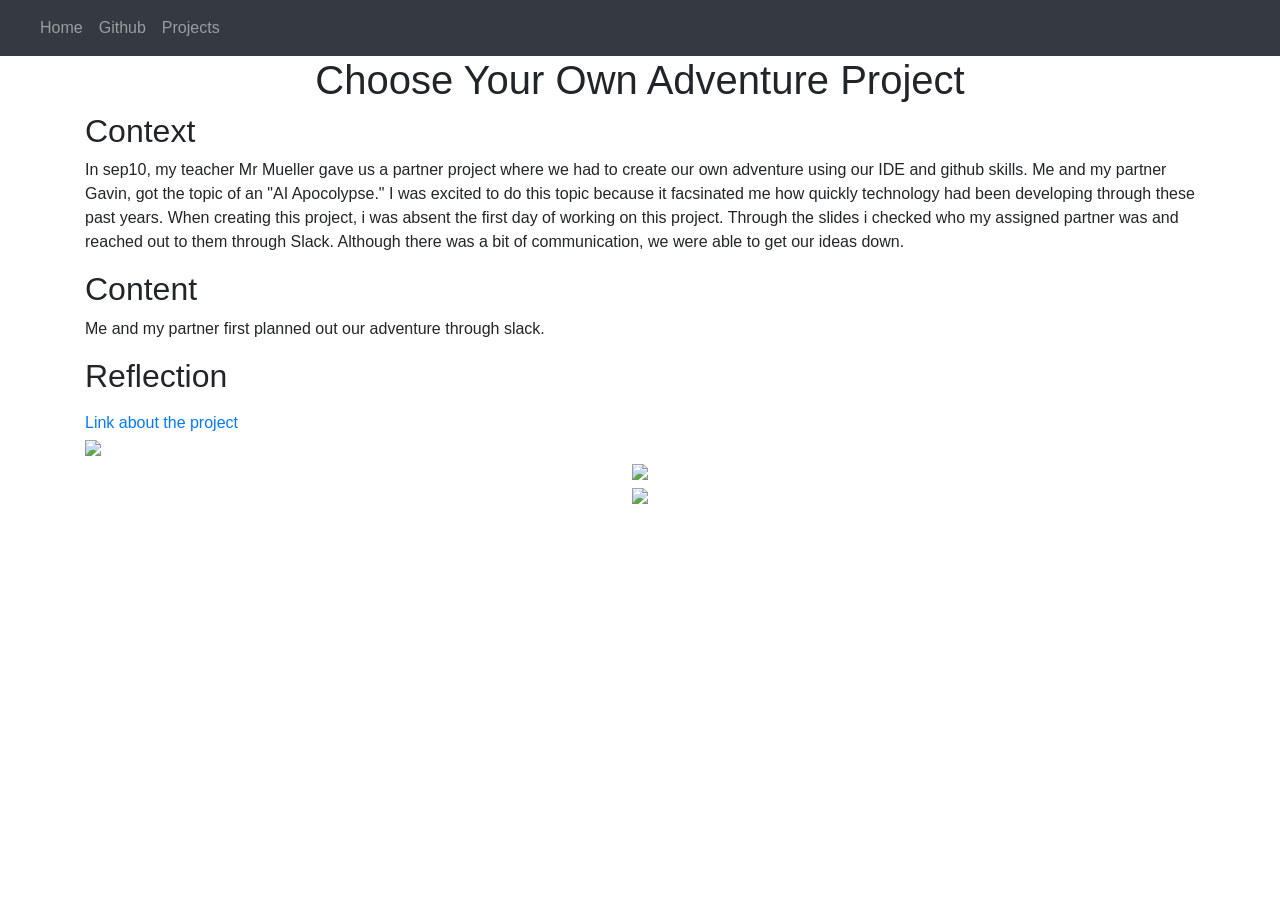
==== projects/cyoa-ai-apocalypse.html @ 6d17fa71 "Update cyoa-ai-apocalypse.html" ====
<!DOCTYPE html>
<html lang="en">

<head>
    <title class="owner-name">#</title>
    <meta charset="utf-8">
    <meta name="viewport" content="width=device-width, initial-scale=1">
    <link rel="stylesheet" href="https://stackpath.bootstrapcdn.com/bootstrap/4.3.1/css/bootstrap.min.css">
    <link href="https://fonts.googleapis.com/css?family=Montserrat" rel="stylesheet">
    <link href="https://cdn.jsdelivr.net/npm/prismjs@1.29.0/themes/prism.css" rel="stylesheet" /> 
    <link rel="stylesheet" href="../style.css" type="text/css">
    <script src="https://code.jquery.com/jquery-3.3.1.slim.min.js"></script>
    <script src="https://cdnjs.cloudflare.com/ajax/libs/popper.js/1.14.7/umd/popper.min.js"></script>
    <script src="https://stackpath.bootstrapcdn.com/bootstrap/4.3.1/js/bootstrap.min.js"></script>

</head>

<body>

    <!-- Navbar -->

    <nav class="navbar navbar-expand-lg navbar-dark bg-dark">
        <a class="navbar-brand owner-name" href="#"></a>
        <button class="navbar-toggler" type="button" data-toggle="collapse" data-target="#navbarSupportedContent" aria-controls="navbarSupportedContent" aria-expanded="false" aria-label="Toggle navigation">
            <span class="navbar-toggler-icon"></span>
        </button>

        <div class="collapse navbar-collapse" id="navbarSupportedContent">
            <ul class="navbar-nav mr-auto">
                <li class="nav-item">
                    <a class="nav-link" href="../index.html">Home</a>
                </li>
                <li class="nav-item">
                    <a class="nav-link" href="#" id="github" target="_blank">Github</a>
                </li>
                <li class="nav-item">
                    <a class="nav-link" href="../index.html#projects">Projects</a>
                </li>
            </ul>
        </div>
    </nav>

    <!-- First Container -->
    <div class="container-fluid bg-1">
        <div class="container">

            <h1 class="margin text-center"> Choose Your Own Adventure Project </h1>
            <h2>Context </h2>
            <p> In sep10, my teacher Mr Mueller gave us a partner project where we had to create our own adventure using our IDE and github skills. 
            Me and my partner Gavin, got the topic of an "AI Apocolypse." I was excited to do this topic because it facsinated me how quickly technology 
            had been developing through these past years. When creating this project, i was absent the first day of working on this project. Through the 
            slides i checked who my assigned partner was and reached out to them through Slack. Although there was a bit of communication, we were able to get our ideas down.</p>

            <h2>Content</h2>
            <p> Me and my partner first planned out our adventure through slack. </p>
            
            <h2>Reflection</h2>
            <p></p>
            <a href="#">Link about the project</a><br>

            <!--EXAMPLE OF PREVIEW LINK-->
            <!--<a href="http://yourUserName.github.io/yourRepoName">Preview</a><br>-->
            <!--EXAMPLE OF GITHUB LINK-->
            <!--<a href="http://github.com/yourUserName/yourRepoName">Github</a><br>-->

            <img src="../img/avatar.png" class="img-fluid project-img">


            <div class="row">

                <!--
                <div class="col-sm-6">
                    Use this to...
                </div>
                <div class="col-sm-6">
                    ...make two columns
                </div>
                -->

            </div>

            <!-- Example code snippet below (uncomment to use) -->
            <!-- https://github.com/hstatsep/other/blob/main/prism/prism.md#how-to-format-your-code-snippets -->
            
            <!--
            <pre><code class="language-css">
                h1 {
                    color: red;
                }
            </code></pre>
            -->

        </div>
    </div>



    <!-- Footer -->
    <footer class="container-fluid bg-4 text-center">
        <a href="#" target="_blank" id="fork"><img src="../img/fork.png"></a><br>
        <a href="https://hstatsep.github.io" target="_blank"><img src="https://hstatsep.github.io/img/hstatsep-logo-small.png" id="sep"></a>
    </footer>


    <script src="https://cdn.jsdelivr.net/npm/prismjs@1.29.0/components/prism-core.min.js"></script>
    <script src="https://cdn.jsdelivr.net/npm/prismjs@1.29.0/plugins/autoloader/prism-autoloader.min.js"></script>
    <script src="https://cdn.jsdelivr.net/npm/prismjs@1.29.0/plugins/normalize-whitespace/prism-normalize-whitespace.min.js"></script>
    <script src="../script.js"></script>
</body>

</html>
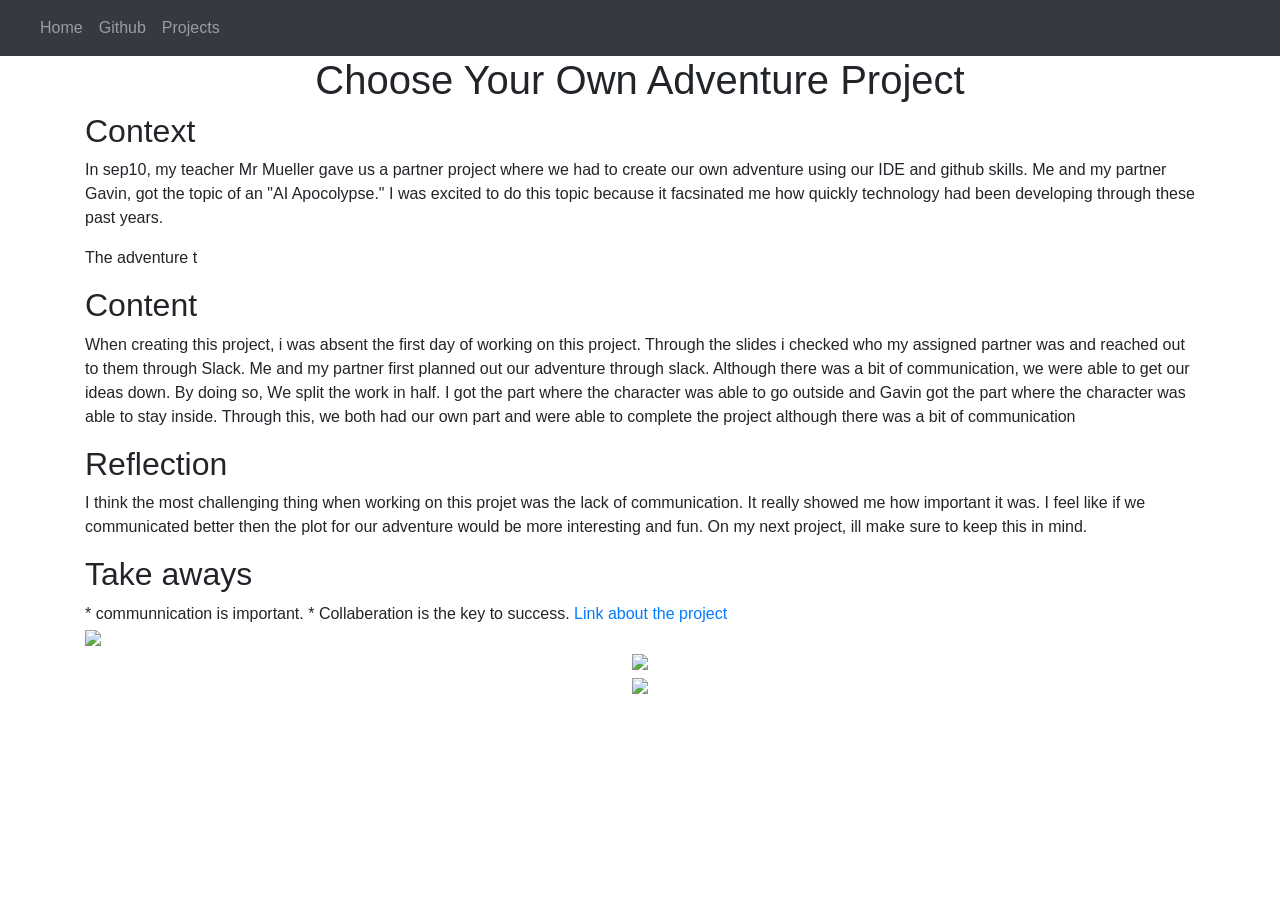
==== commit 8c66e8d0: "Update cyoa-ai-apocalypse.html" ====
--- a/projects/cyoa-ai-apocalypse.html
+++ b/projects/cyoa-ai-apocalypse.html
@@ -48,14 +48,22 @@
             <h2>Context </h2>
             <p> In sep10, my teacher Mr Mueller gave us a partner project where we had to create our own adventure using our IDE and github skills. 
             Me and my partner Gavin, got the topic of an "AI Apocolypse." I was excited to do this topic because it facsinated me how quickly technology 
-            had been developing through these past years. When creating this project, i was absent the first day of working on this project. Through the 
-            slides i checked who my assigned partner was and reached out to them through Slack. Although there was a bit of communication, we were able to get our ideas down.</p>
+            had been developing through these past years.</p>
+            <p>The adventure t</p>
 
             <h2>Content</h2>
-            <p> Me and my partner first planned out our adventure through slack. </p>
+            <p>  When creating this project, i was absent the first day of working on this project. Through the 
+            slides i checked who my assigned partner was and reached out to them through Slack. Me and my partner first planned out our adventure through slack. 
+            Although there was a bit of communication, we were able to get our ideas down. By doing so, We split the work in half. I got the part where the character 
+            was able to go outside and Gavin got the part where the character was able to stay inside. Through this, we both had our own part and were able to complete the
+            project although there was a bit of communication </p>
             
             <h2>Reflection</h2>
-            <p></p>
+            <p> I think the most challenging thing when working on this projet was the lack of communication. It really showed me how important it was. I feel like if we communicated 
+            better then the plot for our adventure would be more interesting and fun. On my next project, ill make sure to keep this in mind. </p> 
+            <h2>Take aways</h2>
+            * communnication is important. 
+            * Collaberation is the key to success. 
             <a href="#">Link about the project</a><br>
 
             <!--EXAMPLE OF PREVIEW LINK-->
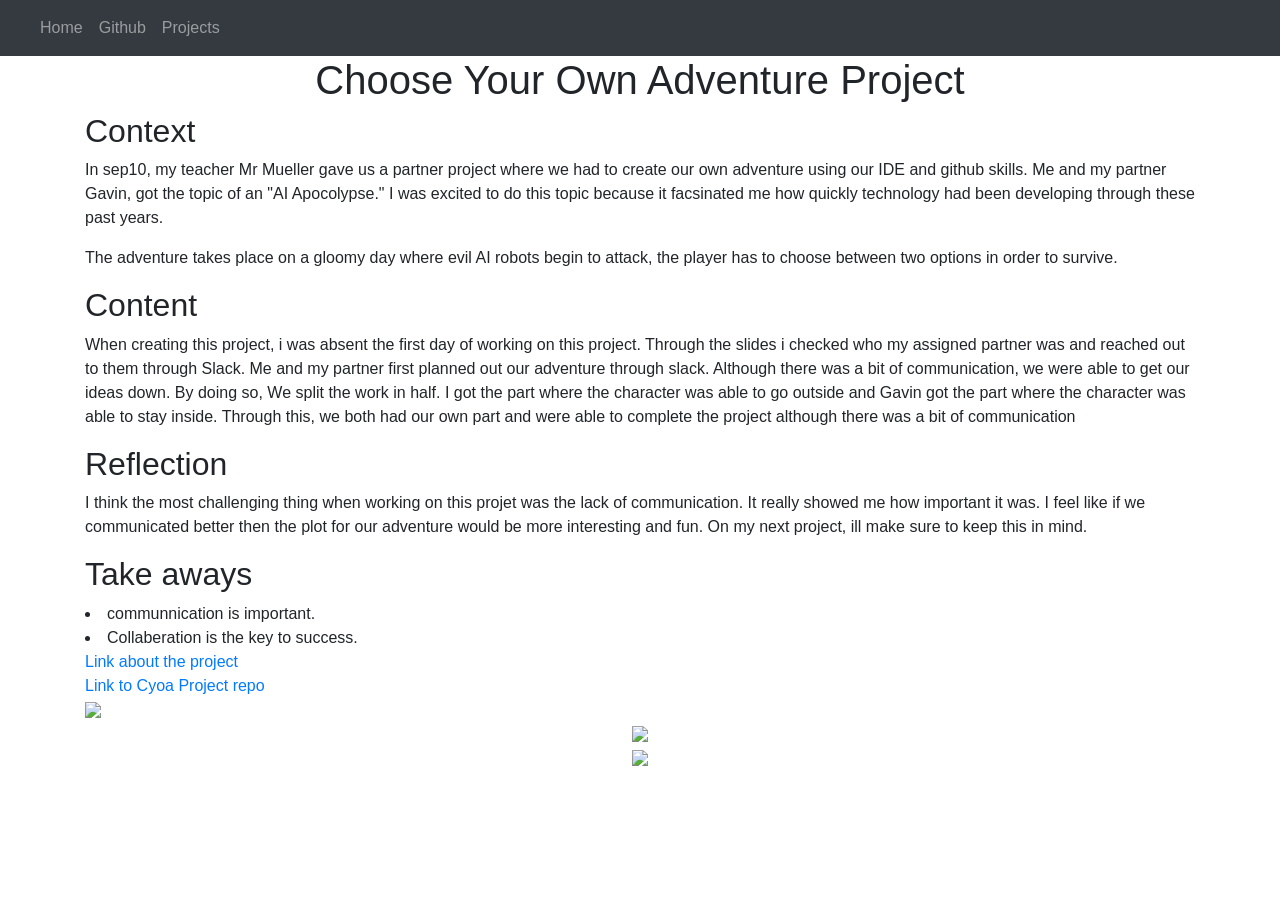
==== commit d88503b2: "Update cyoa-ai-apocalypse.html" ====
--- a/projects/cyoa-ai-apocalypse.html
+++ b/projects/cyoa-ai-apocalypse.html
@@ -49,7 +49,8 @@
             <p> In sep10, my teacher Mr Mueller gave us a partner project where we had to create our own adventure using our IDE and github skills. 
             Me and my partner Gavin, got the topic of an "AI Apocolypse." I was excited to do this topic because it facsinated me how quickly technology 
             had been developing through these past years.</p>
-            <p>The adventure t</p>
+            <p>The adventure takes place on a gloomy day where evil AI robots begin to attack, the player has to choose between two options in order
+            to survive. </p>
 
             <h2>Content</h2>
             <p>  When creating this project, i was absent the first day of working on this project. Through the 
@@ -62,16 +63,15 @@
             <p> I think the most challenging thing when working on this projet was the lack of communication. It really showed me how important it was. I feel like if we communicated 
             better then the plot for our adventure would be more interesting and fun. On my next project, ill make sure to keep this in mind. </p> 
             <h2>Take aways</h2>
-            * communnication is important. 
-            * Collaberation is the key to success. 
+            <li>communnication is important. </li> 
+            <li> Collaberation is the key to success. </li>
             <a href="#">Link about the project</a><br>
 
-            <!--EXAMPLE OF PREVIEW LINK-->
-            <!--<a href="http://yourUserName.github.io/yourRepoName">Preview</a><br>-->
-            <!--EXAMPLE OF GITHUB LINK-->
-            <!--<a href="http://github.com/yourUserName/yourRepoName">Github</a><br>-->
 
-            <img src="../img/avatar.png" class="img-fluid project-img">
+            <a href="https://github.com/emelyr3270/Cyoa-project">Link to Cyoa Project repo</a><br>
+   
+
+            <img src="img/SEP10 CYOA Project-AI Apocalypse.jpg" class="img-fluid project-img">
 
 
             <div class="row">
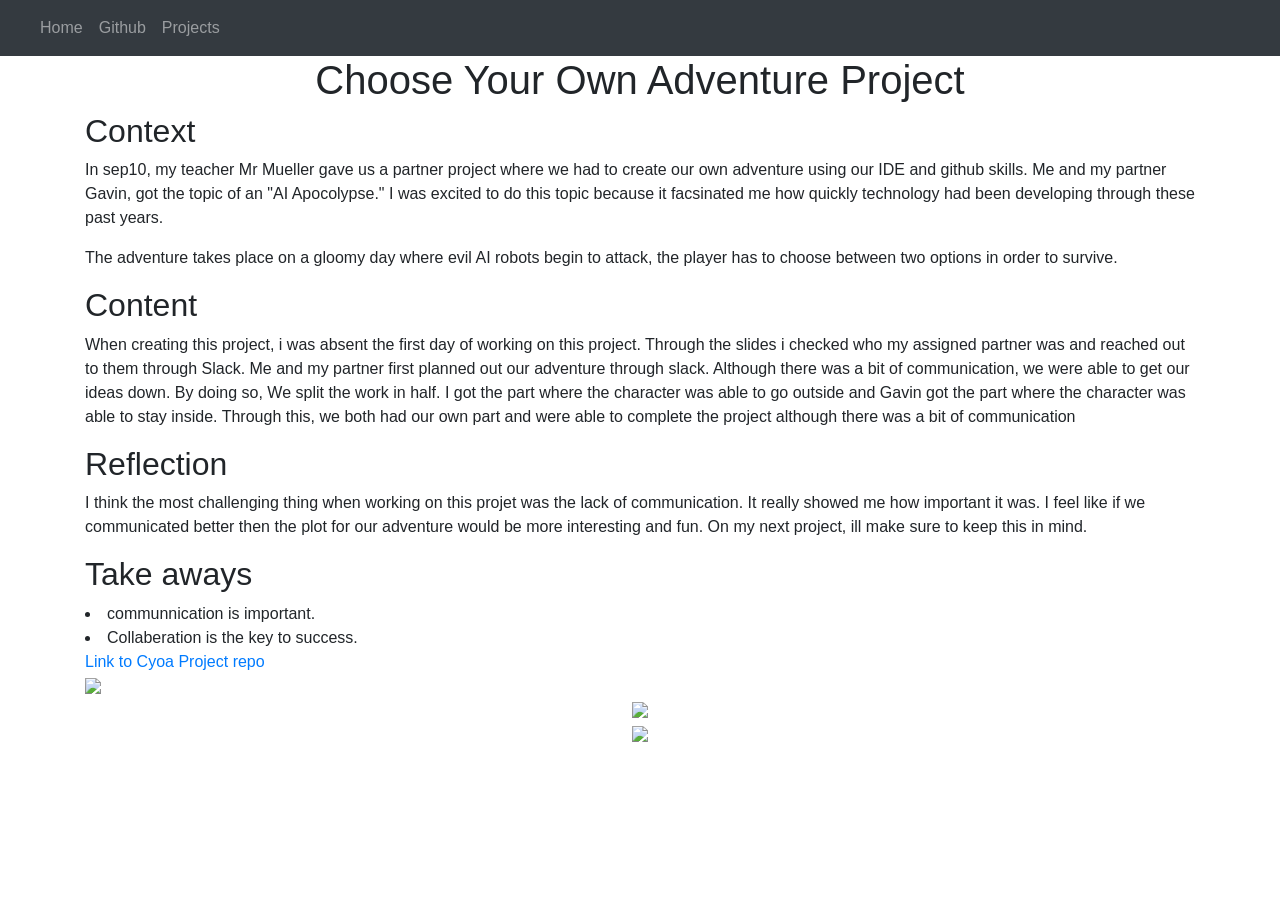
==== commit 82479719: "Update cyoa-ai-apocalypse.html" ====
--- a/projects/cyoa-ai-apocalypse.html
+++ b/projects/cyoa-ai-apocalypse.html
@@ -65,8 +65,6 @@
             <h2>Take aways</h2>
             <li>communnication is important. </li> 
             <li> Collaberation is the key to success. </li>
-            <a href="#">Link about the project</a><br>
-
 
             <a href="https://github.com/emelyr3270/Cyoa-project">Link to Cyoa Project repo</a><br>
    
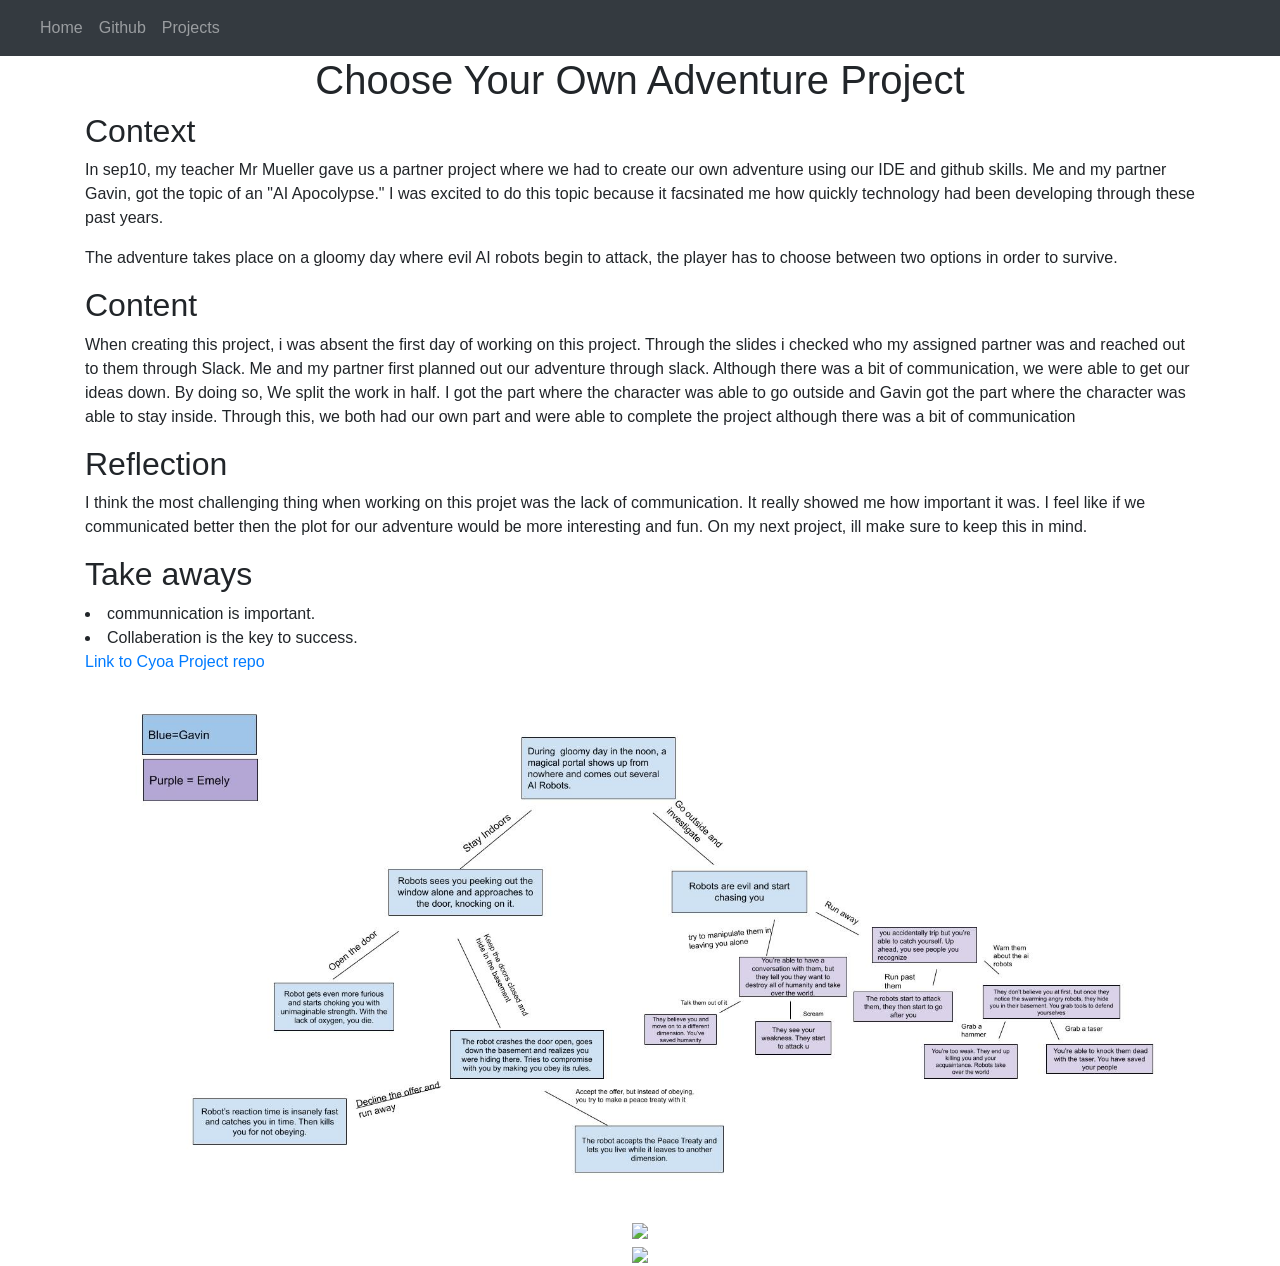
==== commit fcbfa8e2: "Update cyoa-ai-apocalypse.html" ====
--- a/projects/cyoa-ai-apocalypse.html
+++ b/projects/cyoa-ai-apocalypse.html
@@ -69,7 +69,7 @@
             <a href="https://github.com/emelyr3270/Cyoa-project">Link to Cyoa Project repo</a><br>
    
 
-            <img src="img/SEP10 CYOA Project-AI Apocalypse.jpg" class="img-fluid project-img">
+            <img src="../img/SEP10 CYOA Project-AI Apocalypse.jpg" class="img-fluid project-img">
 
 
             <div class="row">
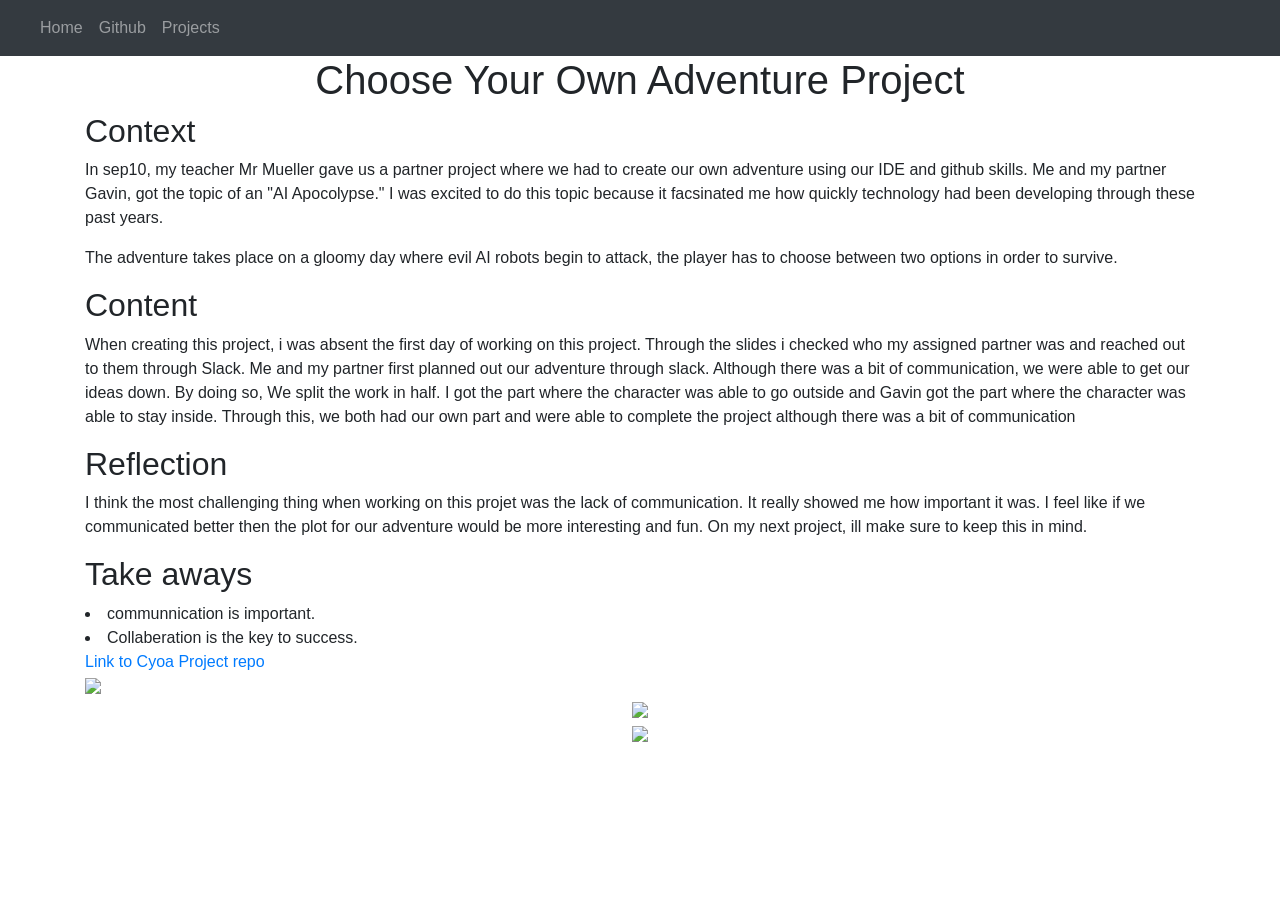
==== commit 82c14c5e: "Update cyoa-ai-apocalypse.html" ====
--- a/projects/cyoa-ai-apocalypse.html
+++ b/projects/cyoa-ai-apocalypse.html
@@ -69,7 +69,7 @@
             <a href="https://github.com/emelyr3270/Cyoa-project">Link to Cyoa Project repo</a><br>
    
 
-            <img src="../img/SEP10 CYOA Project-AI Apocalypse.jpg" class="img-fluid project-img">
+            <img src="img/Cyoa-plan-Apocalypse.png" class="img-fluid project-img">
 
 
             <div class="row">
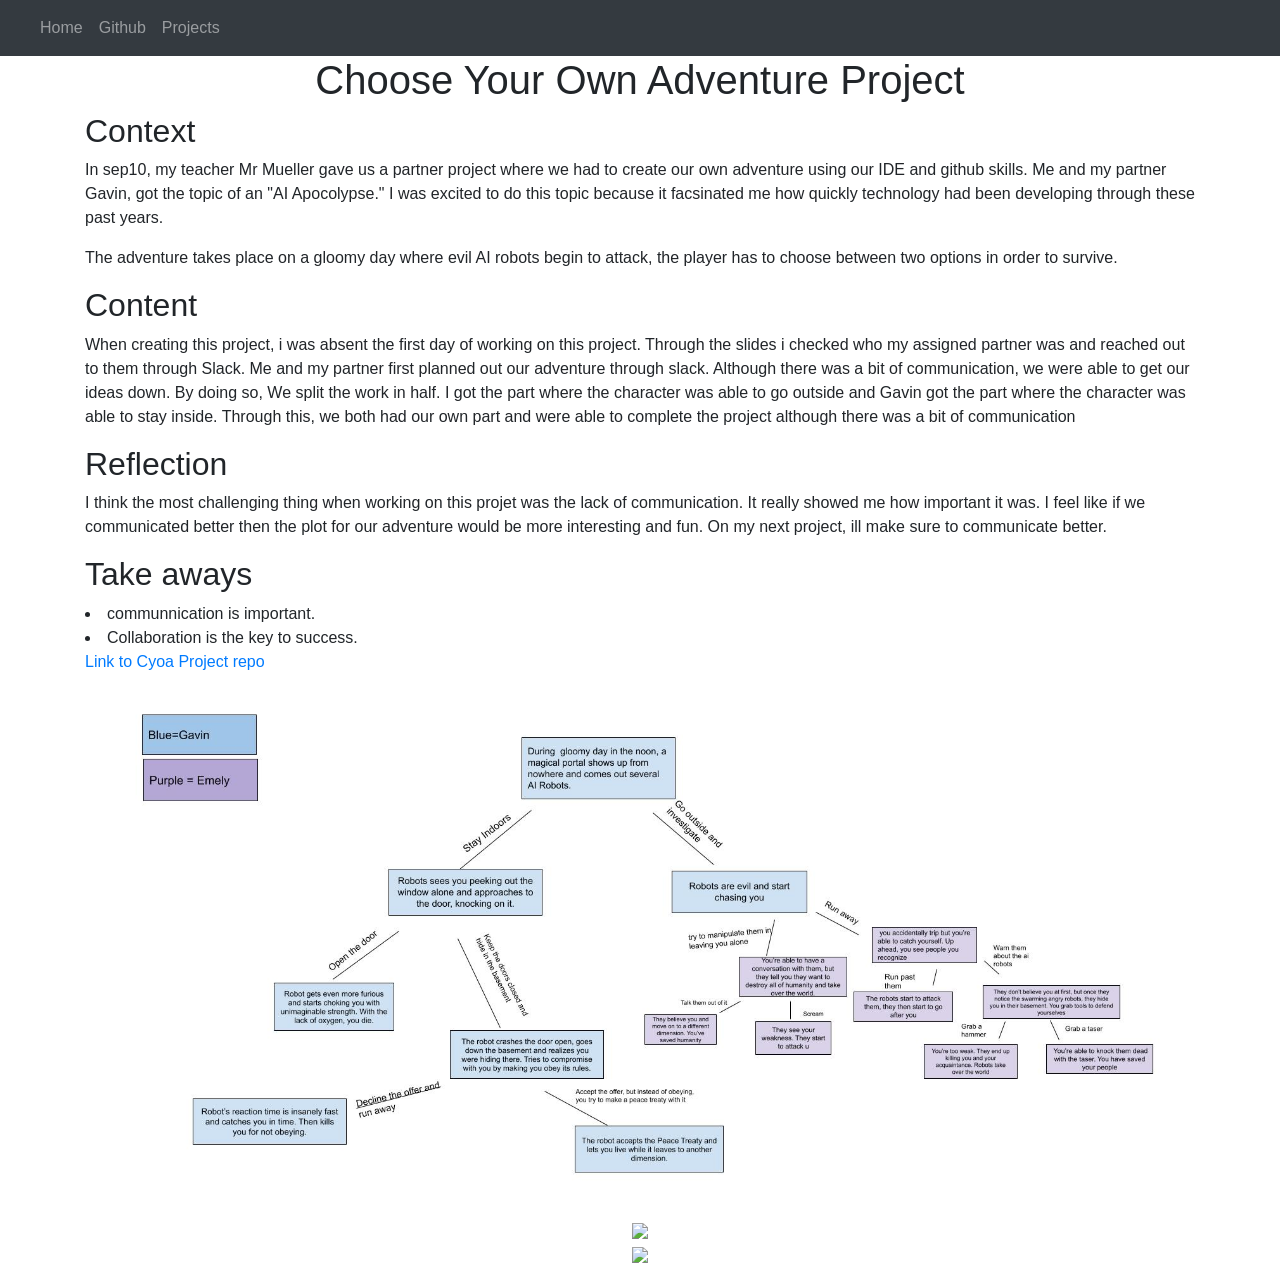
==== commit 5a14efa0: "Update cyoa-ai-apocalypse.html" ====
--- a/projects/cyoa-ai-apocalypse.html
+++ b/projects/cyoa-ai-apocalypse.html
@@ -61,15 +61,15 @@
             
             <h2>Reflection</h2>
             <p> I think the most challenging thing when working on this projet was the lack of communication. It really showed me how important it was. I feel like if we communicated 
-            better then the plot for our adventure would be more interesting and fun. On my next project, ill make sure to keep this in mind. </p> 
+            better then the plot for our adventure would be more interesting and fun. On my next project, ill make sure to communicate better. </p> 
             <h2>Take aways</h2>
             <li>communnication is important. </li> 
-            <li> Collaberation is the key to success. </li>
+            <li> Collaboration is the key to success. </li>
 
             <a href="https://github.com/emelyr3270/Cyoa-project">Link to Cyoa Project repo</a><br>
    
 
-            <img src="img/Cyoa-plan-Apocalypse.png" class="img-fluid project-img">
+            <img src="../img/CyoaplanApocalypse.png" class="img-fluid project-img">
 
 
             <div class="row">
